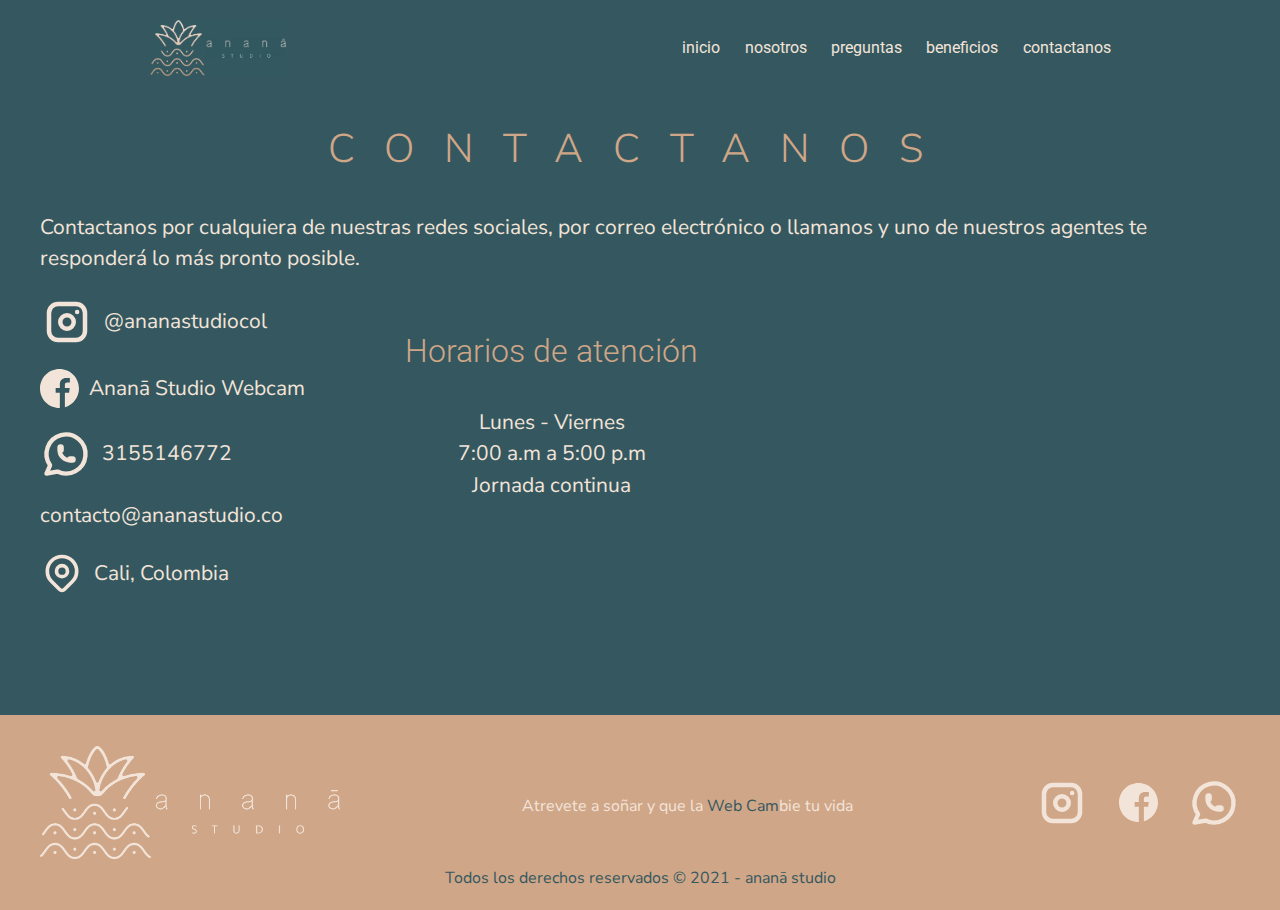
==== contacto.html @ 5db362fe "contact window was added, only thing missing: facebook link" ====
<!DOCTYPE html>
<html lang="en">
<head>
    <meta charset="UTF-8">
    <meta name="viewport" content="width=device-width, initial-scale=1.0">
    <title>Contactanos - Ananā Studio Webcam</title>

    <link rel="preload" href="css/normalize.css" as="style">
    <link rel="stylesheet" href="css/normalize.css">

   
    <link rel="preconnect" href="https://fonts.gstatic.com">
        <link href="https://fonts.googleapis.com/css2?family=Montserrat:wght@300&family=Nunito+Sans:wght@200;300&family=Roboto:wght@100;300&display=swap" rel="stylesheet"> 

    <link rel="preload" href="css/styles.css" as="style">
    <link rel="stylesheet" href="css/style.css">

    <link rel="icon" href="img/icon2.png">
</head>
<body> 

    <section class="landing">
        <header class="contenedor-header">
            <div class="header-phone">
                
                <a id="logo-phone" href="index.html">
                    <img  src="/img/pinia.svg" alt="imagen-pinia">
                </a>

                <a class="logo-pc" href="index.html">
                    <img  src="/img/logo.jpg" alt="imagen-text">
                </a>
                <a href="#nav">
                    <svg xmlns="http://www.w3.org/2000/svg" class="icon icon-tabler icon-tabler-menu-2" width="44" height="44" viewBox="0 0 24 24" stroke-width="2" stroke="#CFA687" fill="none" stroke-linecap="round" stroke-linejoin="round">
                        <path stroke="none" d="M0 0h24v24H0z" fill="none"/>
                        <line x1="4" y1="6" x2="20" y2="6" />
                        <line x1="4" y1="12" x2="20" y2="12" />
                        <line x1="4" y1="18" x2="20" y2="18" />
                    </svg>
                </a>
            </div>

            <h1 >Anana Studio Webcam Cali Colombia</h1>
            <nav id="nav" class="navegacion-principal contenedor">
                <a href="index.html">Inicio</a>
                <a href="index.html#nosotros">Nosotros</a>
                <a href="index.html#preguntas">Preguntas</a>
                <a href="index.html#beneficios">Beneficios</a>
                <a href="contacto.html" target="_blank">Contactanos</a>
            </nav>
            
        </header>
       
       
    
    </section>

    <main class="contenedor margin-bottom">

        <h2 class="titulo-contactanos">Contactanos</h2>

        <p class="p-contact-nocenter">Contactanos por cualquiera de nuestras redes sociales, por correo electrónico o llamanos y uno de nuestros agentes te responderá lo más pronto posible.</p>
        
            <div class="contenido-contacto">
                <div class="informacion-contacto">
                    <a class="icono-contacto" href="https://www.instagram.com/ananastudiocol/" target="_blank">
                        <svg xmlns="http://www.w3.org/2000/svg" class="icon icon-tabler icon-tabler-brand-instagram" width="54" height="54" viewBox="0 0 24 24" stroke-width="2" stroke="#F3E4D9" fill="none" stroke-linecap="round" stroke-linejoin="round">
                            <path stroke="none" d="M0 0h24v24H0z" fill="none"/>
                            <rect x="4" y="4" width="16" height="16" rx="4" />
                            <circle cx="12" cy="12" r="3" />
                            <line x1="16.5" y1="7.5" x2="16.5" y2="7.501" />
                        </svg>
                        <p class="p-contact">@ananastudiocol</p>
                    </a>

                    <a class="icono-contacto" href="#" target="_blank">
                        <svg id="fi_1384005" enable-background="new 0 0 512 512" width="39" height="39" viewBox="0 0 512 512"  fill="#F3E4D9" xmlns="http://www.w3.org/2000/svg"><path d="m512 256c0-141.4-114.6-256-256-256s-256 114.6-256 256 114.6 256 256 256c1.5 0 3 0 4.5-.1v-199.2h-55v-64.1h55v-47.2c0-54.7 33.4-84.5 82.2-84.5 23.4 0 43.5 1.7 49.3 2.5v57.2h-33.6c-26.5 0-31.7 12.6-31.7 31.1v40.8h63.5l-8.3 64.1h-55.2v189.5c107-30.7 185.3-129.2 185.3-246.1z"></path></svg>
                        <p class="p-contact">Ananā Studio Webcam</p>
                    </a>

                    <a class="icono-contacto" href="https://api.whatsapp.com/send?phone=573155146772&text=Hola!%20Estoy%20interesada%20en%20ser%20parte%20de%20la%20familia%20Anan%C4%81%20%E2%9C%A8" target="_blank">
                        <svg xmlns="http://www.w3.org/2000/svg" class="icon icon-tabler icon-tabler-brand-whatsapp" width="52" height="52" viewBox="0 0 24 24" stroke-width="2" stroke="#F3E4D9" fill="none" stroke-linecap="round" stroke-linejoin="round">
                            <path stroke="none" d="M0 0h24v24H0z" fill="none"/>
                            <path d="M3 21l1.65 -3.8a9 9 0 1 1 3.4 2.9l-5.05 .9" />
                            <path d="M9 10a0.5 .5 0 0 0 1 0v-1a0.5 .5 0 0 0 -1 0v1a5 5 0 0 0 5 5h1a0.5 .5 0 0 0 0 -1h-1a0.5 .5 0 0 0 0 1" />
                        </svg>
                        <p class="p-contact">3155146772</p>
                    </a>

                    <p class="p-contact-nocenter">contacto@ananastudio.co</p>

                    

                    <div class="icono-contacto">
                        <svg xmlns="http://www.w3.org/2000/svg" class="icon icon-tabler icon-tabler-map-pin" width="44" height="44" viewBox="0 0 24 24" stroke-width="2" stroke="#F3E4D9" fill="none" stroke-linecap="round" stroke-linejoin="round">
                            <path stroke="none" d="M0 0h24v24H0z" fill="none"/>
                            <circle cx="12" cy="11" r="3" />
                            <path d="M17.657 16.657l-4.243 4.243a2 2 0 0 1 -2.827 0l-4.244 -4.243a8 8 0 1 1 11.314 0z" />
                        </svg>
                        
                        <p class="p-contact">Cali, Colombia</p>
                    </div>
                </div>

                

                <div class="horario">
                    <h3>Horarios de atención</h3>
                    <p class="p-contact">Lunes - Viernes</p>
                    <p class="p-contact">7:00 a.m a 5:00 p.m</p>
                    <p class="p-contact">Jornada continua</p>
                </div>

            </div>

            
        

        
       

    </main>
    
    <div class="bg-second">
        <footer class="contenedor">

            <div class="footer-display">
                <a class="logo-pc" href="index.html">
                    <img  src="/img/transparente.png" alt="logo-anana">
                </a>

                <p class="color-secundario-claro">Atrevete a soñar y que la <span class="color-primario">web cam</span>bie tu vida</p>
                <div class="social-footer">
                    <p>Siguenos en:</p>
                    <div class="icons-footer">
                        <a href="https://www.instagram.com/ananastudiocol/" target="_blank">
                            <svg xmlns="http://www.w3.org/2000/svg" class="icon icon-tabler icon-tabler-brand-instagram" width="54" height="54" viewBox="0 0 24 24" stroke-width="2" stroke="#F3E4D9" fill="none" stroke-linecap="round" stroke-linejoin="round">
                                <path stroke="none" d="M0 0h24v24H0z" fill="none"/>
                                <rect x="4" y="4" width="16" height="16" rx="4" />
                                <circle cx="12" cy="12" r="3" />
                                <line x1="16.5" y1="7.5" x2="16.5" y2="7.501" />
                            </svg>
                        </a>

                        <a href="#" target="_blank">
                            <svg id="fi_1384005" enable-background="new 0 0 512 512" width="39" height="39" viewBox="0 0 512 512"  fill="#F3E4D9" xmlns="http://www.w3.org/2000/svg"><path d="m512 256c0-141.4-114.6-256-256-256s-256 114.6-256 256 114.6 256 256 256c1.5 0 3 0 4.5-.1v-199.2h-55v-64.1h55v-47.2c0-54.7 33.4-84.5 82.2-84.5 23.4 0 43.5 1.7 49.3 2.5v57.2h-33.6c-26.5 0-31.7 12.6-31.7 31.1v40.8h63.5l-8.3 64.1h-55.2v189.5c107-30.7 185.3-129.2 185.3-246.1z"></path></svg>
                        </a>

                        <a href="https://api.whatsapp.com/send?phone=573155146772&text=Hola!%20Estoy%20interesada%20en%20ser%20parte%20de%20la%20familia%20Anan%C4%81%20%E2%9C%A8" target="_blank">
                            <svg xmlns="http://www.w3.org/2000/svg" class="icon icon-tabler icon-tabler-brand-whatsapp" width="52" height="52" viewBox="0 0 24 24" stroke-width="2" stroke="#F3E4D9" fill="none" stroke-linecap="round" stroke-linejoin="round">
                                <path stroke="none" d="M0 0h24v24H0z" fill="none"/>
                                <path d="M3 21l1.65 -3.8a9 9 0 1 1 3.4 2.9l-5.05 .9" />
                                <path d="M9 10a0.5 .5 0 0 0 1 0v-1a0.5 .5 0 0 0 -1 0v1a5 5 0 0 0 5 5h1a0.5 .5 0 0 0 0 -1h-1a0.5 .5 0 0 0 0 1" />
                            </svg>
                        </a>
                    </div>
                </div>
            </div>

            <p class="color-primario">Todos los derechos reservados &copy; 2021 - ananā studio</p>

        </footer>
    </div>


    


</body>
</html>
---- css/style.css ----
:root{ /* está linea se usa para definir variables propias del stylesheet*/
    --primario : #355860;
    --primarioClaro : #A2BFC3;
    --secundario : #CFA687;
    --secundarioClaro : #F3E4D9;
    --parrafo : #4F4F4F;

    --seravek:'Nunito Sans', sans-serif;
    --elmono:'Roboto', sans-serif;
    
}

/* GLOBALES */

html { /** box sizing snippet paul irish**/
    box-sizing: border-box;
    
    font-size: 62.5% ;

    margin: 0;

    

  }

  *, *:before, *:after {
    box-sizing: inherit;
  }

  body{
      background-color: var(--primario);
      font-size: 1.6rem;
      line-height: 1.5; /* (el line height no tiene unidades) */

  }

  p{
      font-family: var(--seravek);
      font-size: 1.8rem;
      color: var(--parrafo);
      

  }

  ul{
    font-family: var(--seravek);
    font-size: 1.8rem;
    color: var(--parrafo);
  }

  a{
      text-decoration: none;
  }

  img{
      margin: 0 auto;
      max-width: 100%;
      
  }

  .contenedor{
      max-width: 90%;
      margin: 0 auto;
  }

  @media (min-width: 768px) {
    .contenedor{
      max-width: 120rem;
      
    }  
  }

  h1, h2, h3 {
      text-align: center;
      color: var(--secundario);
      font-family: var(--elmono);
      font-weight: 300;
  }

  h1{
      
      font-size: 4rem;
      display: none;
  }

  h2{
    font-size: 3.2rem;
  }

  @media (min-width: 768px) {
    h2{
      font-size: 4rem;
    }
  }

  h3{
    font-size: 2.8rem;
  }

  @media (min-width: 768px) {
    h3{
      font-size: 3.2rem;
    }
  }

  p{
    font-size: 2.1rem;
  }

  @media (min-width: 768px) {
    p{
      font-size: 2.1rem;
    }
  }



  
  /******************** LANDING ********************/

  /** FIXED BUTTONS **/
  .fixed-icons{
    display: flex;
    flex-direction: column;
    position: fixed;
    bottom: 12%;
    right: 5%; 
    
    
  }
  
  .fixed-icons a{
    
    width: 5rem;
    height: 5rem;
    padding-bottom: 6rem;
    
     
  }
  
  @media (min-width: 768px) {
    .fixed-icons a{
    
      width: 7rem;
      height: 7rem;
      padding-bottom: 8rem
       
    }
  }


  /** HEADER **/


  @media (min-width: 768px) {
    .contenedor-header{
      display: flex;
      align-items: center;
      justify-content: space-between;
      margin: 1rem 0;
    }
  }


  /** LOGO **/

  .header-phone{
    display: flex;
    justify-content: center;
    align-items: center;
    margin: 1rem 0 1rem 15rem;

  }


  .header-phone a#logo-phone img{
    
    width: 7rem;
    max-width: 7rem;
    max-height: 7rem;

  }

  @media (min-width: 768px) {
    .header-phone a#logo-phone img{
      display: none;
    }
  }
  .header-phone svg{
    margin-left: 10rem;
  }

  @media (min-width: 768px) {
    .header-phone svg{
      display: none;
    }
  }

  .header-phone a.logo-pc img{
    display: none;
  }

  @media (min-width: 768px) {
    .header-phone a.logo-pc img{
      display: block;
    }

     a.logo-pc {
      
      max-width: 20rem;
      max-height: 20rem;
      display: block;
      
    }
  }

  @media (min-width: 1824px) {
    .header-phone a.logo-pc img{
      margin-left: 30rem;
    }
  }

  

  /** NAVEGACION **/




  .navegacion-principal a{ 
    font-family: 'Roboto', sans-serif;
    text-transform: lowercase;
    color: var(--secundarioClaro);
    font-weight: normal;

    padding: 1rem 2%;
    

  }


  .navegacion-principal{
    display: flex;
    flex-direction: column;
    align-items: center;
    
    max-height: 0; /** esto oculta el contenedor de la barra para hacer un menú hamburgesa**/
    overflow: hidden;  /** esto oculta los elementos de la barra para hacer un menú hamburgesa**/
    transition: .5s;

    
 

  }
 

  #nav:target {
    max-height: 800px;
  }

  
  
  @media (min-width: 768px) {
 
    .navegacion-principal{
      max-height: unset;
      width: 100%;
      flex-direction: row;
      flex-wrap: nowrap;
      margin: 0;
      padding-left: 30%;
      
    }

    
  }

  @media (min-width:  1824px) {
    .navegacion-principal{
      margin-right: 10%;
      
    }
  }
  

 /** IMAGEN PRINCIPAL **/

  .main-picture #pc {
    display: none;
  }

  @media (min-width: 768px) {
    .main-picture{

      text-align: center;
      padding-bottom: 10rem;
 
    }

    .main-picture #pc {
      display: block;
      border-radius: 4.3rem;  
      
      
    }


    .main-picture #phone {
      display: none;
    }
  }


  .main-picture img {
    display: block;
    width: 100%;
    max-width: 184rem;
    height: auto;
    object-fit: cover;
  }

  @media (min-width: 768px) {
    .main-picture img {
      width: 95%;
    }
  }

  

  

  .logo-text{
    max-width: 80%;
    max-height: 80%;
    display: block;
    margin: 0 auto;
    padding-top: 1rem;
  }
  
  @media (min-width: 768px) {
    .logo-text{
      display: none;
    }  
  }
 
/********** NOSOTROS **********/

.nosotros{
  background-color: var(--secundarioClaro);
}

.titulo-nosotros{
  display: none;
  color: var(--primario);
}

@media (min-width: 768px) {
  .titulo-nosotros{
    display: block;
    margin: 0;
  }
}



.contenido-nosotros img{
  padding-right: 2rem;
}

@media (min-width: 768px) {
  .contenido-nosotros img{
    padding-right: 0;
  }
}

@media (min-width: 768px) {
  .separacion-izquierda{
    display: flex;
    justify-content: space-evenly;
    align-items:flex-end;
    gap: 3rem;
    margin-right: 5rem;
    
  }

}

/** ICONOS **/

.titulo-iconos{
  margin: 6rem 0 4rem 0;
}

.icono{
  display: block;
  margin: 0 0;
  margin: 5rem auto 0 auto;
  text-align: center;
}

.icono:last-of-type{
  padding-bottom: 5rem;
}

.icono p{
  
   max-width: 39rem;
   margin: 0 0;
   margin: 0 auto;
  
}
.icono span{
  color: var(--primario);
  font-weight: bold;
}

@media (min-width: 768px) {
  .iconos-nosotros{
    display: flex;
    justify-content: space-between;
  }

  .icono{
    
    margin: 0;
    padding: 0;

  }
  
}


/********** PREGUNTAS **********/

.full-question{
  text-align: center;
}



.question{
  color: var(--secundarioClaro);
  max-width: 100%;
  border-style:solid;
  border-radius: 2rem;
  border-color: var(--primarioClaro);
  margin: 1rem 0;
}

.question:hover{
  background-color: var(--primarioClaro);
  color: black;
}


.answer p{
  color: black;
}

.answer ul{
  color: black;
}

.answer{
  display: none;
}

.questions{
  margin-bottom: 5rem;
}

@media (min-width: 768px) {
  .questions{
    display: grid;
    grid-template-columns: 1fr 1fr;
    column-gap: 1rem;
  }
}




/********** BENEFICIOS **********/


.beneficios{
  background-color: var(--secundarioClaro);
  padding-bottom: 5rem;
}

.beneficios img{
  display: block;
  margin: 0 auto;

  width: 100%;
}

.titulo-prinicipal-beneficio{
  color: var(--primario);
}

.titulo-beneficio{
  color: var(--primario);
  margin-bottom: 0;
  text-align: left;
  
}

.texto-beneficio{
  
  margin-top: 0;
  
}

.texto-beneficio p{
  
  margin-top: 0;
  
}


/********** FOOTER **********/

.footer-display{
  display: grid;
  grid: 1fr;
}

@media (min-width: 768px) {
  .footer-display{
    display: flex;
    align-items: center;
    justify-content: space-between;
    padding-top: 3.1rem;
    gap: 10rem;
  }
}




footer .footer-display p{
  padding: 5rem 0 0 0;
  color: var(--primarioClaro);
}

@media (min-width: 768px) {
  footer .footer-display p{
    padding: 0;
  }
}



.footer-display a.logo-pc{
  max-width: 30rem;
  max-height: 30rem;
  margin: 0 auto;
  grid-row: 3 / 4;
}

@media (min-width: 768px) {
  .footer-display a.logo-pc{
    margin: 0;
  }
}

.social-footer{
  margin: 4rem auto;
}

@media (min-width: 768px) {
  .social-footer{
    margin: 0;
  }
}

div.social-footer p{
  color: var(--secundarioClaro);
  padding: 0;
}

@media (min-width: 768px) {
  div.social-footer p{
    display: none;
  }
}

.icons-footer{
  display: flex;
  align-items: center;
  gap: 3rem;
  
}

footer p{
  color: var(--secundario);
  text-align: center;
  margin: 0 ;
  font-size: 1.6rem;
  padding-bottom: 2rem;
  
}
footer span{
  color: var(--secundarioClaro);
  text-transform: capitalize;
}




/******************** CONTACT ********************/

.bg-second{
  background-color: var(--secundario);
}


.p-contact{
  color: var(--secundarioClaro);
  margin: 0;
  text-align: center;
}

.p-contact-nocenter{
  color: var(--secundarioClaro);
  margin: 0;
}

.titulo-contactanos{
  color: var(--secundario);
  text-transform: uppercase;
  letter-spacing: 1rem;
  font-family: var(--seravek);
}

@media (min-width: 768px) {
  .titulo-contactanos{
    letter-spacing: 3rem;
    
  }
}


.icono-contacto{
  display: flex;
  align-items: center;
  gap: 1rem;
  text-align: start;
  margin: 2rem 0;
}

@media (min-width: 768px) {
  .contenido-contacto{
    display: flex;
    align-items:stretch;
    gap: 10rem;
  }
    
}

.horario{
  margin: 2rem 0 0 0;
}


.margin-bottom{
  margin-bottom: 10rem;
}

.color-primario{
  color: var(--primario);
}

.color-secundario-claro{
  color: var(--secundarioClaro) !important;
}
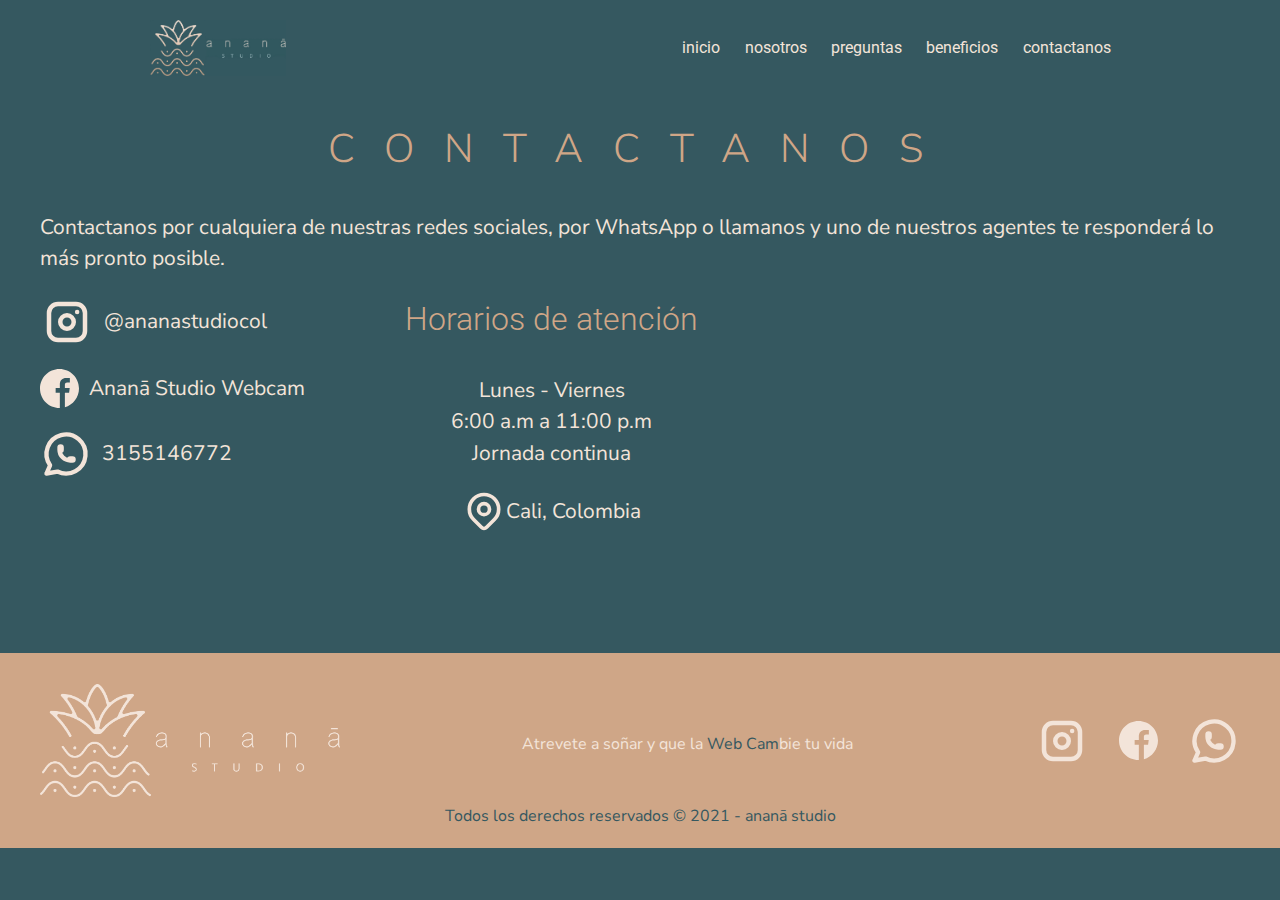
==== commit e77a6c11: "ready to be linked to godaddy domain" ====
--- a/contacto.html
+++ b/contacto.html
@@ -46,7 +46,7 @@
                 <a href="index.html#nosotros">Nosotros</a>
                 <a href="index.html#preguntas">Preguntas</a>
                 <a href="index.html#beneficios">Beneficios</a>
-                <a href="contacto.html" target="_blank">Contactanos</a>
+                <a href="contacto.html">Contactanos</a>
             </nav>
             
         </header>
@@ -59,7 +59,7 @@
 
         <h2 class="titulo-contactanos">Contactanos</h2>
 
-        <p class="p-contact-nocenter">Contactanos por cualquiera de nuestras redes sociales, por correo electrónico o llamanos y uno de nuestros agentes te responderá lo más pronto posible.</p>
+        <p class="p-contact-nocenter">Contactanos por cualquiera de nuestras redes sociales, por WhatsApp o llamanos y uno de nuestros agentes te responderá lo más pronto posible.</p>
         
             <div class="contenido-contacto">
                 <div class="informacion-contacto">
@@ -73,7 +73,7 @@
                         <p class="p-contact">@ananastudiocol</p>
                     </a>
 
-                    <a class="icono-contacto" href="#" target="_blank">
+                    <a class="icono-contacto" href="https://www.facebook.com/ananastudiocol/" target="_blank">
                         <svg id="fi_1384005" enable-background="new 0 0 512 512" width="39" height="39" viewBox="0 0 512 512"  fill="#F3E4D9" xmlns="http://www.w3.org/2000/svg"><path d="m512 256c0-141.4-114.6-256-256-256s-256 114.6-256 256 114.6 256 256 256c1.5 0 3 0 4.5-.1v-199.2h-55v-64.1h55v-47.2c0-54.7 33.4-84.5 82.2-84.5 23.4 0 43.5 1.7 49.3 2.5v57.2h-33.6c-26.5 0-31.7 12.6-31.7 31.1v40.8h63.5l-8.3 64.1h-55.2v189.5c107-30.7 185.3-129.2 185.3-246.1z"></path></svg>
                         <p class="p-contact">Ananā Studio Webcam</p>
                     </a>
@@ -86,20 +86,7 @@
                         </svg>
                         <p class="p-contact">3155146772</p>
                     </a>
-
-                    <p class="p-contact-nocenter">contacto@ananastudio.co</p>
-
-                    
-
-                    <div class="icono-contacto">
-                        <svg xmlns="http://www.w3.org/2000/svg" class="icon icon-tabler icon-tabler-map-pin" width="44" height="44" viewBox="0 0 24 24" stroke-width="2" stroke="#F3E4D9" fill="none" stroke-linecap="round" stroke-linejoin="round">
-                            <path stroke="none" d="M0 0h24v24H0z" fill="none"/>
-                            <circle cx="12" cy="11" r="3" />
-                            <path d="M17.657 16.657l-4.243 4.243a2 2 0 0 1 -2.827 0l-4.244 -4.243a8 8 0 1 1 11.314 0z" />
-                        </svg>
-                        
-                        <p class="p-contact">Cali, Colombia</p>
-                    </div>
+  
                 </div>
 
                 
@@ -107,8 +94,19 @@
                 <div class="horario">
                     <h3>Horarios de atención</h3>
                     <p class="p-contact">Lunes - Viernes</p>
-                    <p class="p-contact">7:00 a.m a 5:00 p.m</p>
+                    <p class="p-contact">6:00 a.m a 11:00 p.m</p>
                     <p class="p-contact">Jornada continua</p>
+
+                    <div id="icono-map" class="icono-contacto">
+                        <svg xmlns="http://www.w3.org/2000/svg" class="icon icon-tabler icon-tabler-map-pin" width="44" height="44" viewBox="0 0 24 24" stroke-width="2" stroke="#F3E4D9" fill="none" stroke-linecap="round" stroke-linejoin="round">
+                            <path stroke="none" d="M0 0h24v24H0z" fill="none"/>
+                            <circle cx="12" cy="11" r="3" />
+                            <path d="M17.657 16.657l-4.243 4.243a2 2 0 0 1 -2.827 0l-4.244 -4.243a8 8 0 1 1 11.314 0z" />
+                        </svg>
+                        
+                        <p  class="p-contact">Cali, Colombia</p>
+                    </div>
+
                 </div>
 
             </div>
@@ -142,7 +140,7 @@
                             </svg>
                         </a>
 
-                        <a href="#" target="_blank">
+                        <a href="https://www.facebook.com/ananastudiocol/" target="_blank">
                             <svg id="fi_1384005" enable-background="new 0 0 512 512" width="39" height="39" viewBox="0 0 512 512"  fill="#F3E4D9" xmlns="http://www.w3.org/2000/svg"><path d="m512 256c0-141.4-114.6-256-256-256s-256 114.6-256 256 114.6 256 256 256c1.5 0 3 0 4.5-.1v-199.2h-55v-64.1h55v-47.2c0-54.7 33.4-84.5 82.2-84.5 23.4 0 43.5 1.7 49.3 2.5v57.2h-33.6c-26.5 0-31.7 12.6-31.7 31.1v40.8h63.5l-8.3 64.1h-55.2v189.5c107-30.7 185.3-129.2 185.3-246.1z"></path></svg>
                         </a>
 
--- a/css/style.css
+++ b/css/style.css
@@ -650,6 +650,13 @@
   margin: 2rem 0;
 }
 
+#icono-map{
+  
+  justify-content: center;
+  gap: 0;
+  
+}
+
 @media (min-width: 768px) {
   .contenido-contacto{
     display: flex;
@@ -663,6 +670,9 @@
   margin: 2rem 0 0 0;
 }
 
+.horario h3{
+  margin-top: 0;
+}
 
 .margin-bottom{
   margin-bottom: 10rem;
